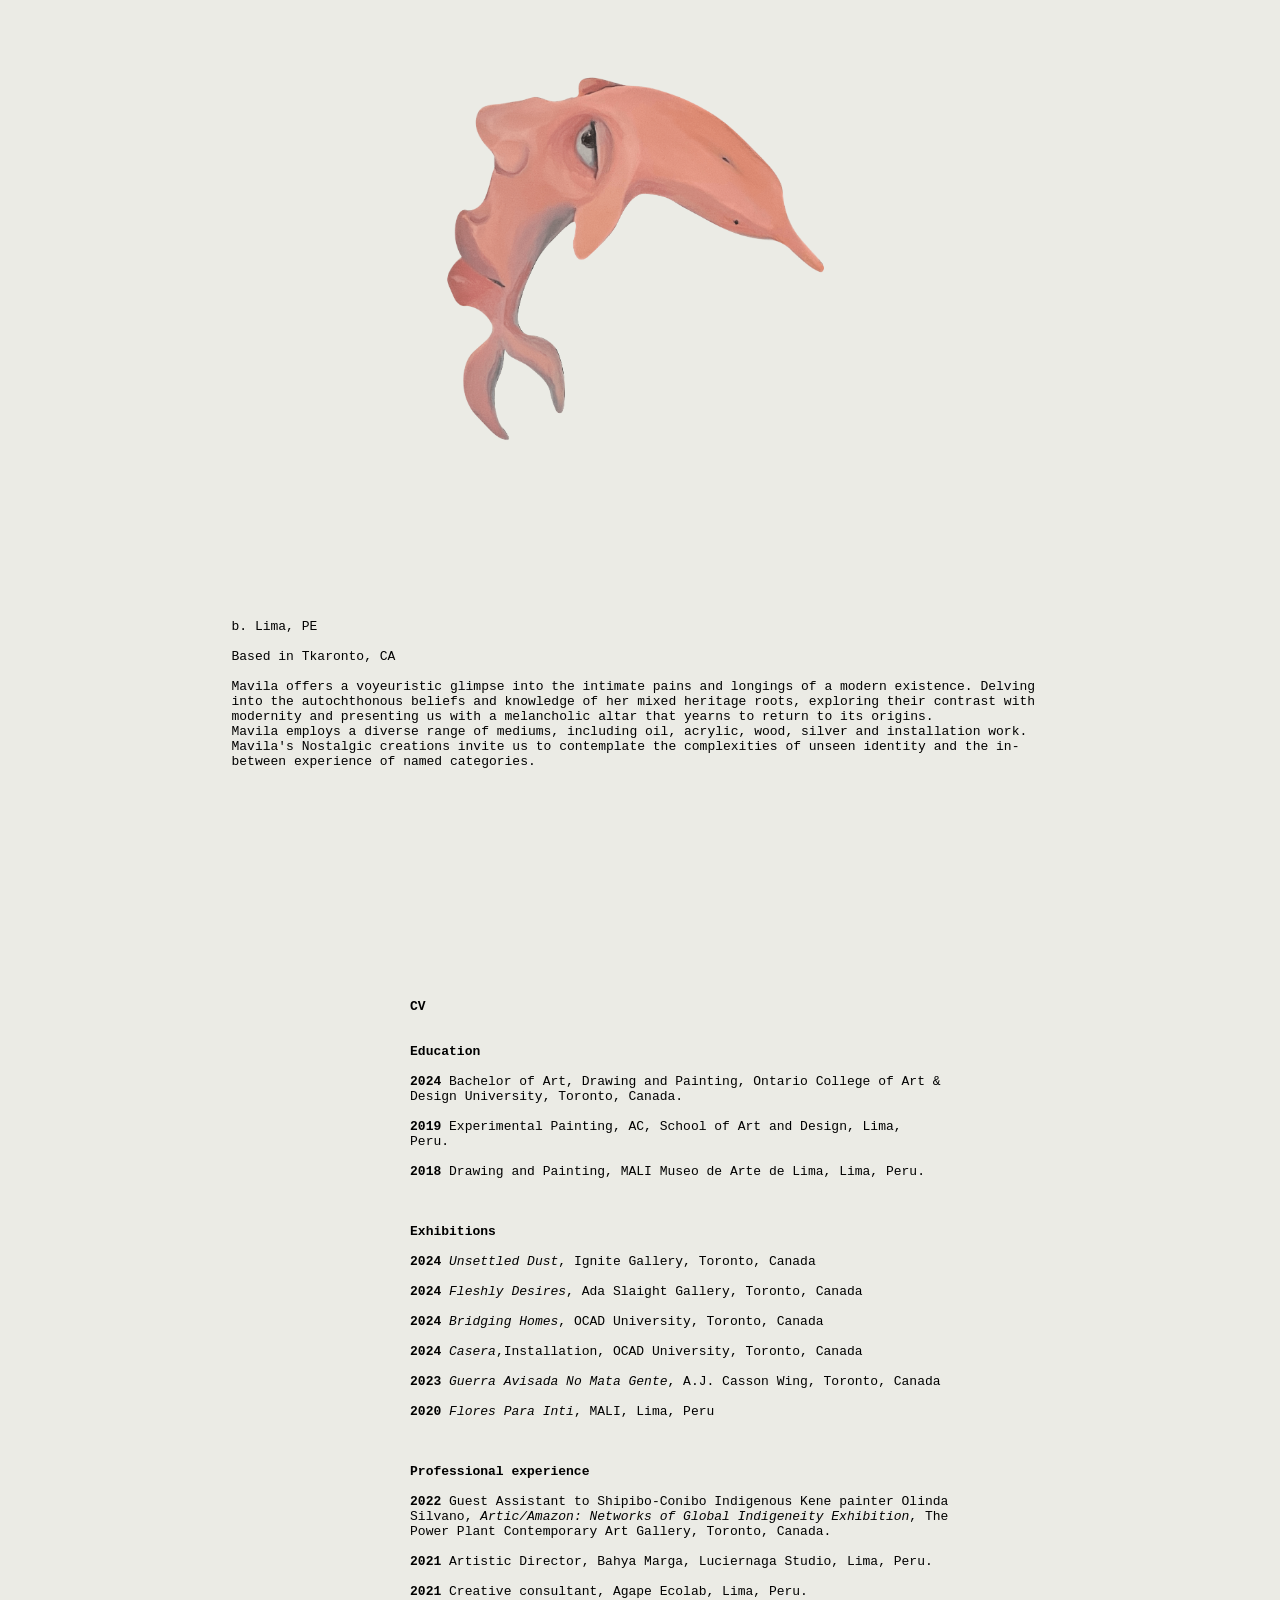
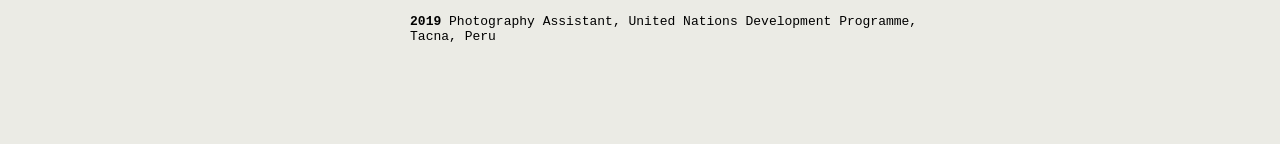
==== about.html @ ff514d7d "Add files via upload" ====
<!DOCTYPE html>
<html lang="en">
<head>
    <meta charset="UTF-8">
    <meta name="viewport" content="width=device-width, initial-scale=1.0">
    <title>About</title>
    <link rel="stylesheet" href="about-styles copy.css">
    <link rel="icon" href="menuicon.png" type="image/png">

</head>

<body>
    <div class="background">
        
      <body>  
      
        <!-- dolphin -->
        <a href="index.html">
          <img src="paint4-01.png" alt="dolphin-icon" style="width: 500px;" class="spinning-icon">
      </a>
      
        <!-- <img src=../vessel.web/paintingimages/paint4-01.png alt="dolphin-icon" style="width: 200px;" class="spinning-icon"> -->
      
        <h1><br></h1>
        
          <div class="artbio">
           
          b. Lima, PE<br><br>
          Based in Tkaronto, CA <br><br>
          Mavila offers a voyeuristic glimpse into the intimate pains and longings of a modern existence. Delving into the autochthonous beliefs and knowledge of her mixed heritage roots, exploring their contrast with modernity and presenting us with a melancholic altar that yearns to return to its origins.
         <br>
         Mavila employs a diverse range of mediums, including oil, acrylic, wood, silver and installation work. Mavila's Nostalgic creations invite us to contemplate the complexities of unseen identity and the in-between experience of named categories. 
        </div>
        <br>
        <div class="spacer"> </div><div class="spacer"> </div>

<aside>
        <strong><br>
CV <br><br><br>
        Education <br><br>
        2024 </strong> Bachelor of Art, Drawing and Painting, Ontario College of Art & <br>Design University, Toronto, Canada.<br><br>
      <strong>2019</strong> Experimental Painting, AC, School of Art and Design, Lima, Peru.  <br><br>
    <strong>2018</strong> Drawing and Painting, MALI Museo de Arte de Lima, Lima, Peru. <br><br><br><br>
  <strong>Exhibitions<br><br>
        2024 </strong><em>Unsettled Dust</em>, Ignite Gallery, Toronto, Canada <br><br>

  <strong>  2024 </strong><em>Fleshly Desires</em>, Ada Slaight Gallery, Toronto, Canada <br><br>

  <strong>  2024 </strong><em>Bridging Homes</em>, OCAD University, Toronto, Canada <br><br>

  <strong>  2024 </strong><em>Casera</em>,Installation, OCAD University, Toronto, Canada <br><br>

  <strong>  2023 </strong><em>Guerra Avisada No Mata Gente</em>, A.J. Casson Wing, Toronto, Canada <br><br>
  
<strong> 2020</strong> <em>Flores Para Inti</em>, MALI, Lima, Peru<br>
       <br><br><br>
    
        
     <strong>Professional experience</strong> <br><br>
     <strong>  2022 </strong> Guest Assistant to Shipibo-Conibo Indigenous Kene painter Olinda Silvano, <em>Artic/Amazon: Networks of Global Indigeneity Exhibition</em>, The Power Plant Contemporary Art Gallery, Toronto, Canada. <br><br>
     <strong>  2021 </strong> Artistic Director, Bahya Marga, Luciernaga Studio, Lima, Peru. <br><br>
     <strong>  2021 </strong>Creative consultant, Agape Ecolab, Lima, Peru. <br><br>
     <strong>  2019 </strong> Photography Assistant, United Nations Development Programme, Tacna, Peru <div class="spacer"></div><div class="spacer"></div></aside>
  
     
      </body>
      
    </div>
</body>
</html>
---- about-styles copy.css ----
/* Center the image */
img.spinning-icon {
    display: block;
    margin-left: auto;
    margin-right: auto;
    animation: spin 5s linear infinite;
}

/* Spinning animation */
@keyframes spin {
    from {
        transform: rotate(0deg);
    }
    to {
        transform: rotate(360deg);
    }
}



body, html {
    margin-left: 6%;
    padding: 2%;
    width: 80%;
    height: 90%;
    /* overflow: hidden; */
    font-family: monospace;
    background-color: rgb(235, 235, 229);
    display: flex;
    justify-content: center;
    /* overflow: hidden; Prevent unwanted scrollbars */
}





  aside {
    width: 66%;
    float: right;
    background-color: rgba(255, 255, 255, 0);
    color: black;
    padding: 100px;
    height: 120px;
  }
  .spacer {
    width: 100%;
    height: 50px;
    background-color: rgb (243, 243, 243);
}
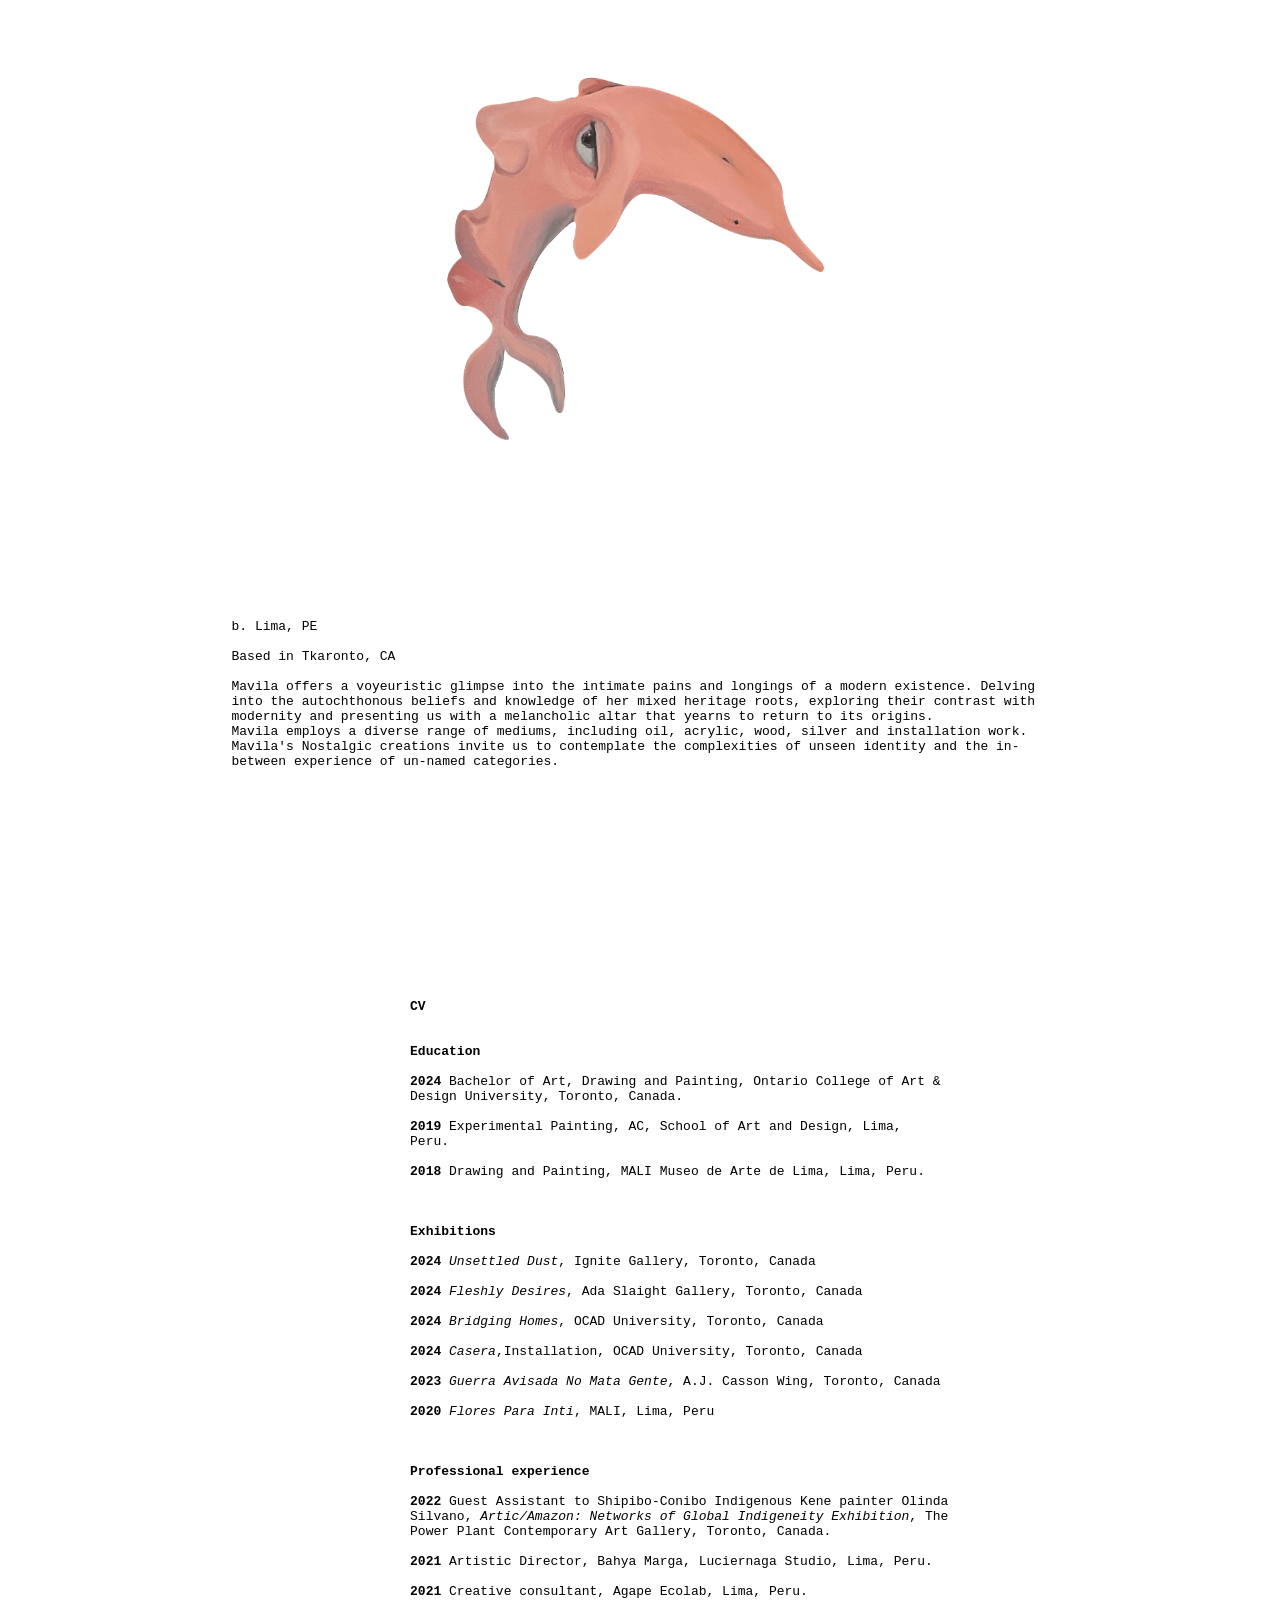
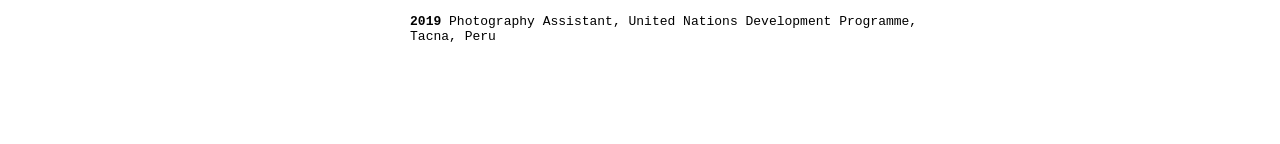
==== commit 228fa902: "Update about.html" ====
--- a/about.html
+++ b/about.html
@@ -29,7 +29,7 @@
           Based in Tkaronto, CA <br><br>
           Mavila offers a voyeuristic glimpse into the intimate pains and longings of a modern existence. Delving into the autochthonous beliefs and knowledge of her mixed heritage roots, exploring their contrast with modernity and presenting us with a melancholic altar that yearns to return to its origins.
          <br>
-         Mavila employs a diverse range of mediums, including oil, acrylic, wood, silver and installation work. Mavila's Nostalgic creations invite us to contemplate the complexities of unseen identity and the in-between experience of named categories. 
+         Mavila employs a diverse range of mediums, including oil, acrylic, wood, silver and installation work. Mavila's Nostalgic creations invite us to contemplate the complexities of unseen identity and the in-between experience of un-named categories. 
         </div>
         <br>
         <div class="spacer"> </div><div class="spacer"> </div>
--- a/about-styles copy.css
+++ b/about-styles copy.css
@@ -25,7 +25,7 @@
     height: 90%;
     /* overflow: hidden; */
     font-family: monospace;
-    background-color: rgb(235, 235, 229);
+    background-color: rgb(255, 255, 255);
     display: flex;
     justify-content: center;
     /* overflow: hidden; Prevent unwanted scrollbars */
@@ -47,4 +47,4 @@
     width: 100%;
     height: 50px;
     background-color: rgb (243, 243, 243);
-}+}
